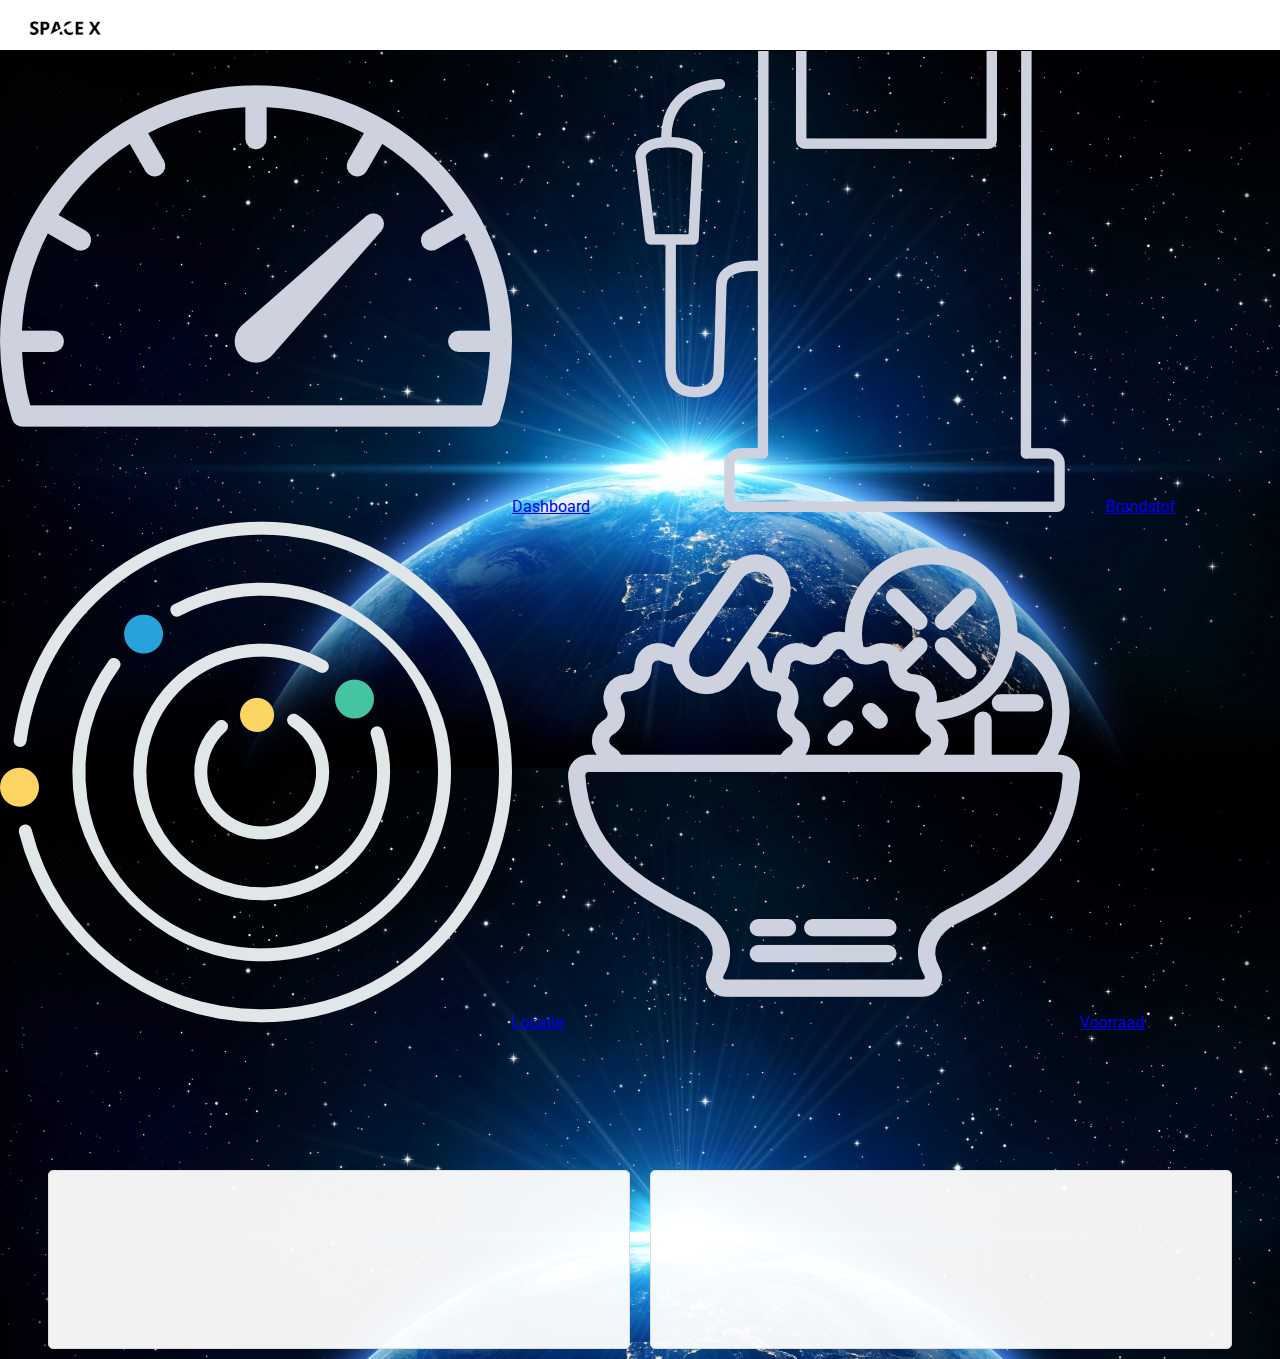
==== voorraad.html @ 4020934b "Import code" ====
<!DOCTYPE html>
<html lang="nl">
<head>
	<meta charset="UTF-8">
	<title>Dashboard</title>

	<script type="text/javascript" src="assets/js/utils.js"> </script>
	<script type="text/javascript" src="assets/js/chart.min.js"> </script>
	<link rel="stylesheet" href="assets/css/style.css">
	<link rel="stylesheet" href="assets/css/nav.css">

	    <style>
    canvas{
        -moz-user-select: none;
        -webkit-user-select: none;
        -ms-user-select: none;
    }
    </style>



</head>
<body>
	<nav class="topnav" id="myTopnav">
		  	<a href="index.html"><img src="assets/img/space-x.png" alt="logo space"/></a>
		  	<a href="index.html"></a>
		  	<a href="challenge1a.html"></a>
		  	<a href="challenge1.html"></a>
		  	<a href="challenge2a.html"></a>
		  	<a href="#" id="menu">&#9776;</a>
		</nav>

    <nav class="categorie">
        <a href="index.html"><img src="assets/img/dashboard.png" alt="dashboard"/>Dashboard</a>
        <a href="index.html"><img src="assets/img/gas-station.png" alt="space"/>Brandstof</a>
        <a href="challenge1a.html"><img src="assets/img/universe.png" alt="space universe"/>Locatie</a>
        <a href="voorraad.html"><img src="assets/img/food2.png" alt="space food"/>Voorraad</a>
    </nav>

        <div class="container">
            <section class="flex-container">
                  <div class="flex-item">
                    <div>
                      <canvas id="canvas"></canvas>
                    </div>  
                  </div>
                  <div class="flex-item">  
                    <div>
                        <canvas id="myChart"></canvas>
                    </div>
                  </div>
<!--                   <div class="flex-item">3</div>
                  <div class="flex-item">4</div>   -->
            </section>
        </div>
		<!-- einde nav -->



 <script>
        var config = {
            type: 'line',
            data: {
                labels: ["Januari", "Februari", "Maart", "April", "Mei", "Juni", "July"],
                datasets: [{
                    label: "Aantal km per maand naar mars x10.000",
                    backgroundColor: window.chartColors.red,
                    borderColor: window.chartColors.red,
                    data: [0, 800, 1800, 2900, 4000, 5000, 6000],
                    fill: false,
                }]
            },
            options: {
                responsive: true,
                title:{
                    display: true,
                    text: 'Afstand van aarde naar mars'
                },
                scales: {
                    yAxes: [{
                        gridLines: {
                            drawBorder: false,
                            color: ['pink', 'red', 'orange', 'yellow', 'green', 'blue', 'indigo', 'purple']
                        },
                        ticks: {
                            min: 0,
                            max: 6000,
                            stepSize: 1000
                        }
                    }]
                }
            }
        };

        window.onload = function() {
            var ctx = document.getElementById("canvas").getContext("2d");
            window.myLine = new Chart(ctx, config);
        };

        var ctx = document.getElementById("myChart").getContext('2d');
var myChart = new Chart(ctx, {
  type: 'pie',
  data: {
    labels: ["Leeg", "flessen Water", "blikken eten"],
    datasets: [{
      backgroundColor: [
        "#95a5a6",
        "#3498db",
        "#2ecc71"
      ],
      data: [50000, 19000, 30000]
    }]
  }
});
    </script>



</body>
	<script type="text/javascript" src="assets/js/main.js"> </script>

</html>
---- assets/css/style.css ----
@import url('https://fonts.googleapis.com/css?family=Roboto');
* {
	margin: 0px;
	font-family: 'Roboto', sans-serif;
}

body {
	background-image: url("../img/background.jpg");
}

.container {
	padding-top: 128px;
}

.flex-container {
  display: flex;
  align-items: flex-start; 
  flex-wrap: wrap;
  background-color: transparent;
   
  -ms-box-orient: horizontal;
  display: -webkit-box;
  display: -moz-box;
  display: -ms-flexbox;
  display: -moz-flex;
  display: -webkit-flex;
  display: flex;
    
  -webkit-justify-content: space-around;
  justify-content: space-around;
  -webkit-flex-flow: row wrap;
  flex-flow: row wrap;
  -webkit-align-items: stretch;
  align-items: stretch;

}

.flex-item {
 /* background-color: #262e3e;*/
  background-color: rgba(255, 255, 255, 0.95);
  width: 92%;
  margin: 10px;
  padding-left: 4%;
  padding-right: 4%;
  text-align: center;
  line-height: 75px;
  font-size: 30px;
  border: 1px solid #ddd;
  border-radius: 5px;
}

footer {
	width: 100%;
	height: 25px;
	background-color: #3a6fb4;
	overflow: hidden;
	text-align: center;
	padding: 10px;
	margin-top: 50px;
	color: white;
}



@media only screen and (min-width: 600px) {

	.container {
		float: left;
		width: 90%;
		padding-left: 5%;
		padding-right: 5%;
	}


}


@media only screen and (min-width: 1200px) {

	.container {
		float: left;
		width: 94%;
		padding-left: 3%;
		padding-right: 3%;
	}

.flex-container {
  display: flex;
  align-items: flex-start; 


}

.flex-item {
 /* background-color: #262e3e;*/
  margin: 10px;
  text-align: center;
  line-height: 75px;
  font-size: 30px;
  width: 40%;

}
.flex-item:nth-of-type(1) {
  flex-grow: 1;
}
.flex-item:nth-of-type(2) {
  flex-grow: 1;
}

.flex-item:nth-of-type(3) {
  flex-grow: 3;
}

footer {
	margin-top: 30px;
}
}
---- assets/css/nav.css ----
.topnav {
  overflow: hidden;
  background-color: #ffffff;
  border-bottom: 1px solid black;
  position: fixed;
  width: 100%;
  z-index: 1000;
}

.topnav a  {
  float: left;
  display: block;
  color: #000;
  text-align: center;
  padding: 17px 16px;
  text-decoration: none;
  font-size: 17px;
}

.topnav a:first-child  {
  float: left;
  display: block;
  color: #f2f2f2;
  text-align: center;
  padding: 5px 20px 2px;
  text-decoration: none;
  font-size: 20px;
}

.topnav a img {
  color: #f4e242;
  font-weight: bold;
  width: 90px;
  padding-top: 8px;

}

.topnav a:hover {
  background-color: #fff;
  color: black;
}

.topnav a:hover:first-child {
  background-color: none;
  color: black;
}
.topnav #menu {
  display: none;
}


@media only screen and (max-width: 980px) {
  .topnav a {display: none;
       transition: 0.5s;}
  
  .topnav a:first-child {display: block;}
  
  .topnav a#menu {
    display: block;
    position: absolute;
    right: 0;
    font-size: 25px;
    top: -14px;
    transition:all 0.3s linear;
  }

  .topnav.active a {
    float: none;
    display: block;
    text-align: left;
    transition:all 0.3s linear;

  }




}
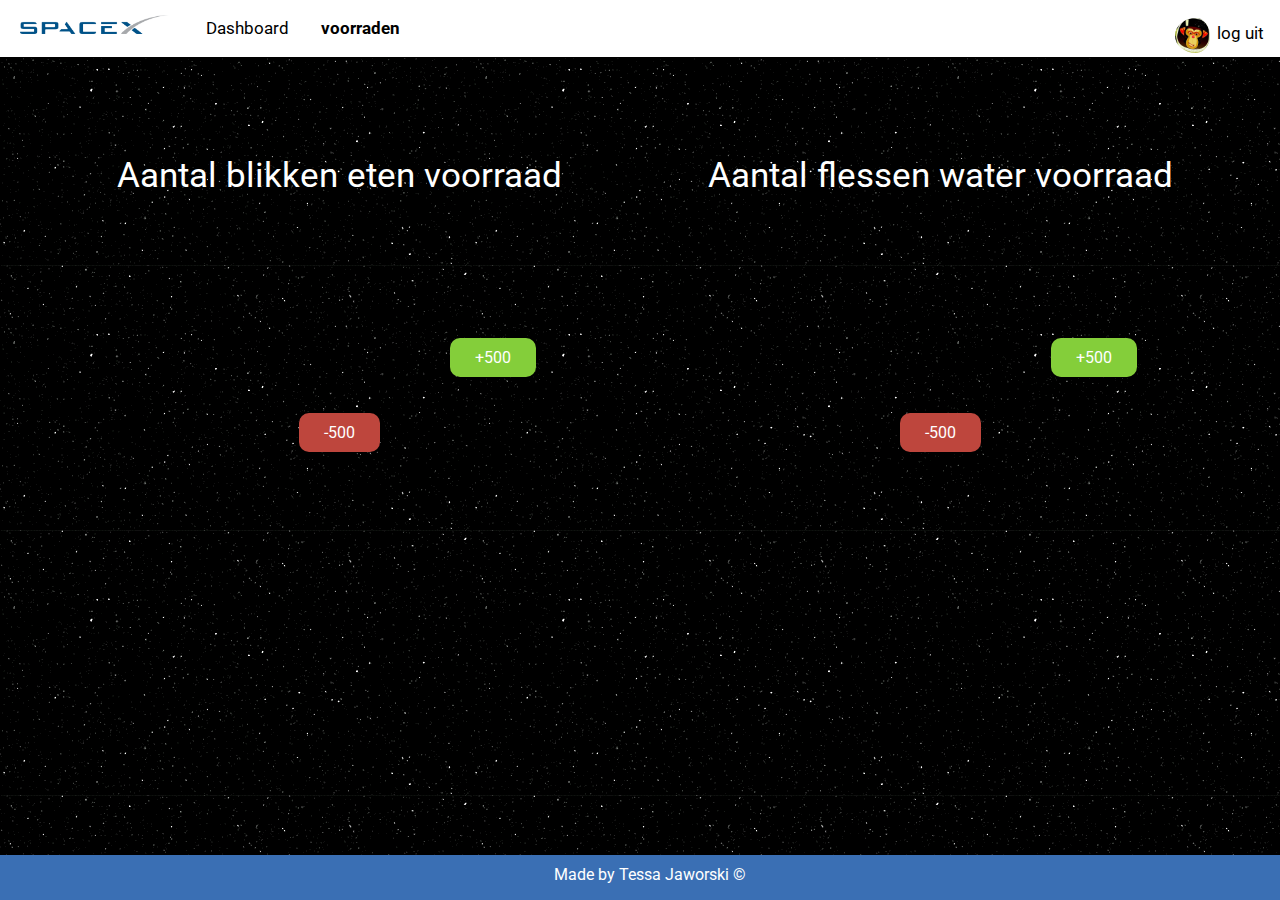
==== commit eef17b17: "Add html pages and css javascript img" ====
--- a/voorraad.html
+++ b/voorraad.html
@@ -1,122 +1,60 @@
 <!DOCTYPE html>
 <html lang="nl">
-<head>
-	<meta charset="UTF-8">
-	<title>Dashboard</title>
+  <head>
+  	<meta charset="UTF-8">
+    <meta name="viewport" content="width=device-width, initial-scale=1.0">
+  	<title>Dashboard</title>
+    <script src="assets/js/utils.js"></script>
+  	<script type="text/javascript" src="assets/js/chart.min.js"> </script>
+    <script type="text/javascript" src="assets/js/jquery3.3.1.js"></script>
+  	<link rel="stylesheet" type="text/css" href="assets/css/style.css">
+  	<link rel="stylesheet" type="text/css" href="assets/css/nav.css">
+    <link rel="stylesheet" type="text/css" href="assets/css/fontawesome.min.css">
+  </head>
 
-	<script type="text/javascript" src="assets/js/utils.js"> </script>
-	<script type="text/javascript" src="assets/js/chart.min.js"> </script>
-	<link rel="stylesheet" href="assets/css/style.css">
-	<link rel="stylesheet" href="assets/css/nav.css">
+  <body>
+    <!-- navigatie -->
+        <nav class="topnav" id="myTopnav">
+          <a href="index.html"><img src="assets/img/spacex.png" alt="logo space"/></a>
+          <a href="index.html" > Dashboard</a>
+          <a href="voorraad.html" class="active">voorraden</a>
+          <a href="index.html" class="right"><img src="assets/img/avatar.png" class="avatar-pf" alt="avatar"/><span>log uit</span></a>
+          <a href="#" id="menu">&#9776;</a>
+        </nav>
+    <!-- einde navigatie -->
 
-	    <style>
-    canvas{
-        -moz-user-select: none;
-        -webkit-user-select: none;
-        -ms-user-select: none;
-    }
-    </style>
+  <!-- container start -->
+      <div class="container">
+        <section class="flex-container">
 
+              <!-- flex item 1 -->
+              <article class="flex-item">  
+                <p> Aantal blikken eten voorraad </p>
+                <canvas id="myChart"></canvas>
+                <button type="button" class="button-plus" id="eten_plus">+500</button>
+                <button type="button" class="button-min" id="eten_min">-500</button>
+              </article>
+              <!-- einde flex item 2 -->
 
+              <!-- flex item 1 -->
+              <article class="flex-item">  
+                <p> Aantal flessen water voorraad </p>
+                <canvas id="myPie"></canvas>
+                <button type="button" class="button-plus" id="water_plus">+500</button>
+                <button type="button" class="button-min" id="water_min">-500</button>
+              </article class="flex-item">
+              <!-- einde flex item 2 -->
 
-</head>
-<body>
-	<nav class="topnav" id="myTopnav">
-		  	<a href="index.html"><img src="assets/img/space-x.png" alt="logo space"/></a>
-		  	<a href="index.html"></a>
-		  	<a href="challenge1a.html"></a>
-		  	<a href="challenge1.html"></a>
-		  	<a href="challenge2a.html"></a>
-		  	<a href="#" id="menu">&#9776;</a>
-		</nav>
-
-    <nav class="categorie">
-        <a href="index.html"><img src="assets/img/dashboard.png" alt="dashboard"/>Dashboard</a>
-        <a href="index.html"><img src="assets/img/gas-station.png" alt="space"/>Brandstof</a>
-        <a href="challenge1a.html"><img src="assets/img/universe.png" alt="space universe"/>Locatie</a>
-        <a href="voorraad.html"><img src="assets/img/food2.png" alt="space food"/>Voorraad</a>
-    </nav>
-
-        <div class="container">
-            <section class="flex-container">
-                  <div class="flex-item">
-                    <div>
-                      <canvas id="canvas"></canvas>
-                    </div>  
-                  </div>
-                  <div class="flex-item">  
-                    <div>
-                        <canvas id="myChart"></canvas>
-                    </div>
-                  </div>
-<!--                   <div class="flex-item">3</div>
-                  <div class="flex-item">4</div>   -->
-            </section>
+          </section>
         </div>
 		<!-- einde nav -->
-
-
-
- <script>
-        var config = {
-            type: 'line',
-            data: {
-                labels: ["Januari", "Februari", "Maart", "April", "Mei", "Juni", "July"],
-                datasets: [{
-                    label: "Aantal km per maand naar mars x10.000",
-                    backgroundColor: window.chartColors.red,
-                    borderColor: window.chartColors.red,
-                    data: [0, 800, 1800, 2900, 4000, 5000, 6000],
-                    fill: false,
-                }]
-            },
-            options: {
-                responsive: true,
-                title:{
-                    display: true,
-                    text: 'Afstand van aarde naar mars'
-                },
-                scales: {
-                    yAxes: [{
-                        gridLines: {
-                            drawBorder: false,
-                            color: ['pink', 'red', 'orange', 'yellow', 'green', 'blue', 'indigo', 'purple']
-                        },
-                        ticks: {
-                            min: 0,
-                            max: 6000,
-                            stepSize: 1000
-                        }
-                    }]
-                }
-            }
-        };
-
-        window.onload = function() {
-            var ctx = document.getElementById("canvas").getContext("2d");
-            window.myLine = new Chart(ctx, config);
-        };
-
-        var ctx = document.getElementById("myChart").getContext('2d');
-var myChart = new Chart(ctx, {
-  type: 'pie',
-  data: {
-    labels: ["Leeg", "flessen Water", "blikken eten"],
-    datasets: [{
-      backgroundColor: [
-        "#95a5a6",
-        "#3498db",
-        "#2ecc71"
-      ],
-      data: [50000, 19000, 30000]
-    }]
-  }
-});
-    </script>
-
-
+        <footer>
+        <p> Made by Tessa Jaworski &copy; </p>
+        </footer>
+       
 
 </body>
+
 	<script type="text/javascript" src="assets/js/main.js"> </script>
 
 </html>--- a/assets/css/style.css
+++ b/assets/css/style.css
@@ -1,16 +1,95 @@
+/* mobile first design */
+
 @import url('https://fonts.googleapis.com/css?family=Roboto');
 * {
 	margin: 0px;
 	font-family: 'Roboto', sans-serif;
 }
 
+/* background color */
 body {
-	background-image: url("../img/background.jpg");
+	background-image: url("../img/background4.gif");
+  min-height: 100%;
+}
+
+.button-min {
+    background-color: #be463d;
+    border: none;
+    color: white;
+    padding: 10px 25px;
+    text-align: center;
+    text-decoration: none;
+    display: inline-block;
+    font-size: 16px;
+    margin: 4px 2px;
+    border-radius: 10px;
+    cursor: pointer;
+}
+
+.button-min:hover {
+    background-color: #ef7267;
+}
+
+.button-plus {
+    background-color: #84ce3a;
+    border: none;
+    color: white;
+    padding: 10px 25px;
+    text-align: center;
+    text-decoration: none;
+    display: inline-block;
+    font-size: 16px;
+    margin: 4px 2px;
+    border-radius: 10px;
+    cursor: pointer;
+}
+
+.button-plus:hover {
+    background-color: #aadd77;
+}
+
+/* afstand naar MARS */
+#distance {
+	text-align: center;
+	line-height: 2.2em;
+  background-color: ;
+  color: #62c87a;
+}
+
+h2 {
+  text-transform: uppercase;
+  color: #4c98d5;
+}
+
+h4 {
+  color: white;
+}
+
+#km {
+  height: 300px; 
+  width: 100%;
+}
+
+#chartContainer {
+  height: 370px; 
+  max-width: 920px; 
+  margin: 0px auto;
+}
+
+.counter {
+  text-transform: uppercase;
 }
 
 .container {
 	padding-top: 128px;
 }
+
+.active {
+  font-weight: bold;
+  color: #1b5284;
+}
+
+
 
 .flex-container {
   display: flex;
@@ -35,31 +114,57 @@
 
 }
 
+p {
+  color: white;
+}
+
+article p {
+  font-size: 15px;
+}
+
 .flex-item {
  /* background-color: #262e3e;*/
-  background-color: rgba(255, 255, 255, 0.95);
+  /*background-color: rgba(255, 255, 255, 0.95);*/
   width: 92%;
-  margin: 10px;
+  margin: 10px 10px 30px 10px;
   padding-left: 4%;
   padding-right: 4%;
   text-align: center;
   line-height: 75px;
   font-size: 30px;
-  border: 1px solid #ddd;
+/*  border: 1px solid #ddd;*/
   border-radius: 5px;
-}
+  padding-bottom: 50px;
+}
+
+.bar-item {
+	padding: 15px;
+}
+
+
 
 footer {
 	width: 100%;
+   position: fixed;
+
 	height: 25px;
 	background-color: #3a6fb4;
 	overflow: hidden;
 	text-align: center;
 	padding: 10px;
-	margin-top: 50px;
+	margin-top: 100px;
 	color: white;
-}
-
+     left: 0;
+   bottom: 0;
+}
+
+@media only screen and (min-width: 350px) {
+
+article p {
+  font-size: 20px;
+}
+  
+}
 
 
 @media only screen and (min-width: 600px) {
@@ -71,11 +176,19 @@
 		padding-right: 5%;
 	}
 
+  article p {
+  font-size: 30px;
+}
+
 
 }
 
 
 @media only screen and (min-width: 1200px) {
+
+    article p {
+  font-size: 35px;
+}
 
 	.container {
 		float: left;
--- a/assets/css/nav.css
+++ b/assets/css/nav.css
@@ -1,3 +1,5 @@
+
+
 .topnav {
   overflow: hidden;
   background-color: #ffffff;
@@ -12,9 +14,14 @@
   display: block;
   color: #000;
   text-align: center;
-  padding: 17px 16px;
+  padding: 18px 16px;
+  padding-bottom: 0px;
   text-decoration: none;
   font-size: 17px;
+}
+
+.right {
+  float: right !important;
 }
 
 .topnav a:first-child  {
@@ -30,8 +37,8 @@
 .topnav a img {
   color: #f4e242;
   font-weight: bold;
-  width: 90px;
-  padding-top: 8px;
+  width: 150px;
+  padding-top: 10px;
 
 }
 
@@ -46,6 +53,18 @@
 }
 .topnav #menu {
   display: none;
+}
+
+.avatar-pf {
+  max-width: 35px;
+  border-radius: 50%;
+  padding-top: 0px !important;
+  padding-right: 7px;
+}
+
+nav span {
+      position: relative;
+    bottom: 14px;
 }
 
 
@@ -71,6 +90,9 @@
     transition:all 0.3s linear;
 
   }
+.right {
+  float: none !important;
+}
 
 
 
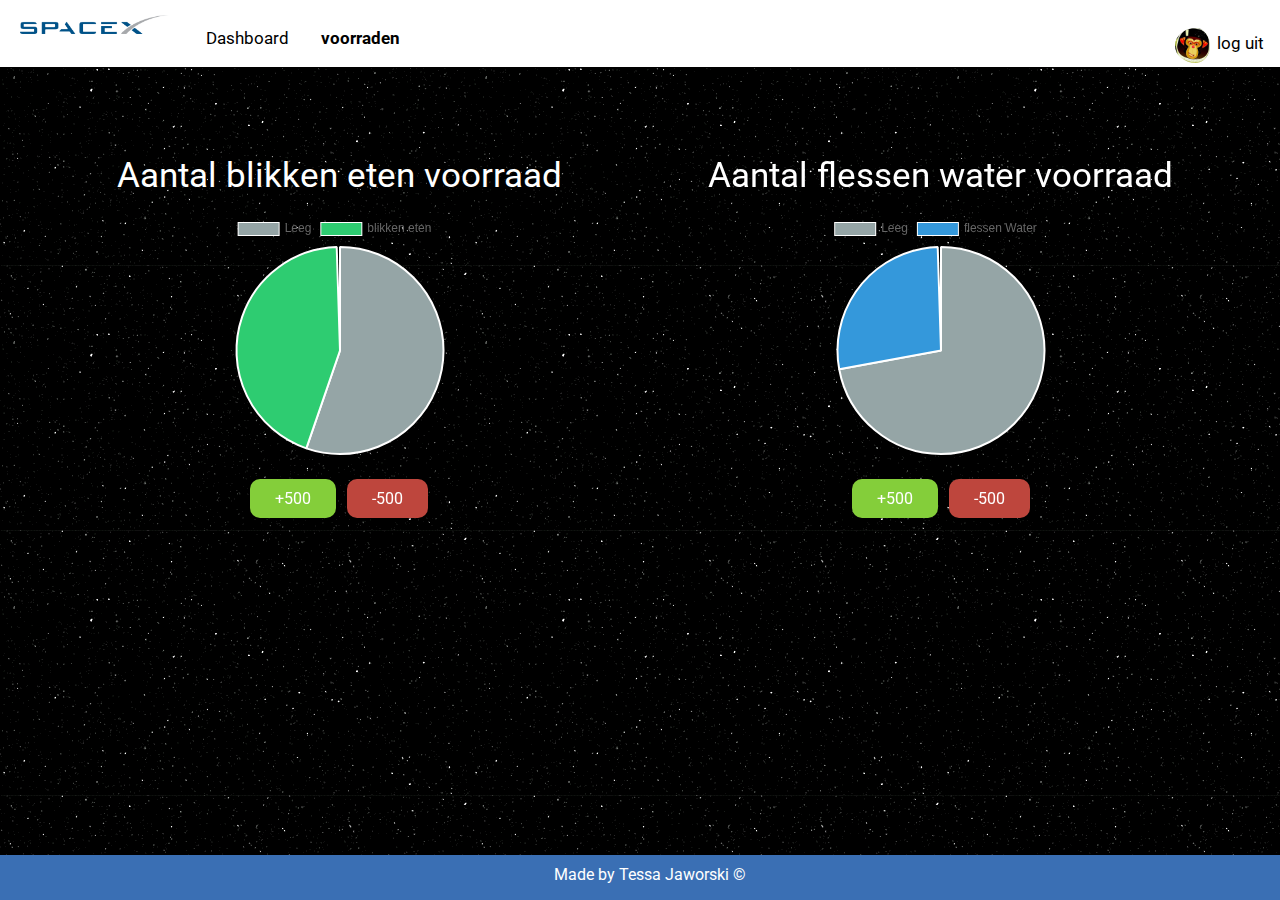
==== commit b8914282: "Delete line in html voorraad.html" ====
--- a/voorraad.html
+++ b/voorraad.html
@@ -4,7 +4,6 @@
   	<meta charset="UTF-8">
     <meta name="viewport" content="width=device-width, initial-scale=1.0">
   	<title>Dashboard</title>
-    <script src="assets/js/utils.js"></script>
   	<script type="text/javascript" src="assets/js/chart.min.js"> </script>
     <script type="text/javascript" src="assets/js/jquery3.3.1.js"></script>
   	<link rel="stylesheet" type="text/css" href="assets/css/style.css">
--- a/assets/css/nav.css
+++ b/assets/css/nav.css
@@ -14,7 +14,7 @@
   display: block;
   color: #000;
   text-align: center;
-  padding: 18px 16px;
+  padding: 28px 16px;
   padding-bottom: 0px;
   text-decoration: none;
   font-size: 17px;
@@ -69,8 +69,11 @@
 
 
 @media only screen and (max-width: 980px) {
-  .topnav a {display: none;
-       transition: 0.5s;}
+  .topnav a {
+    display: none;
+    transition: 0.5s;
+    padding: 28px 16px;
+  }
   
   .topnav a:first-child {display: block;}
   
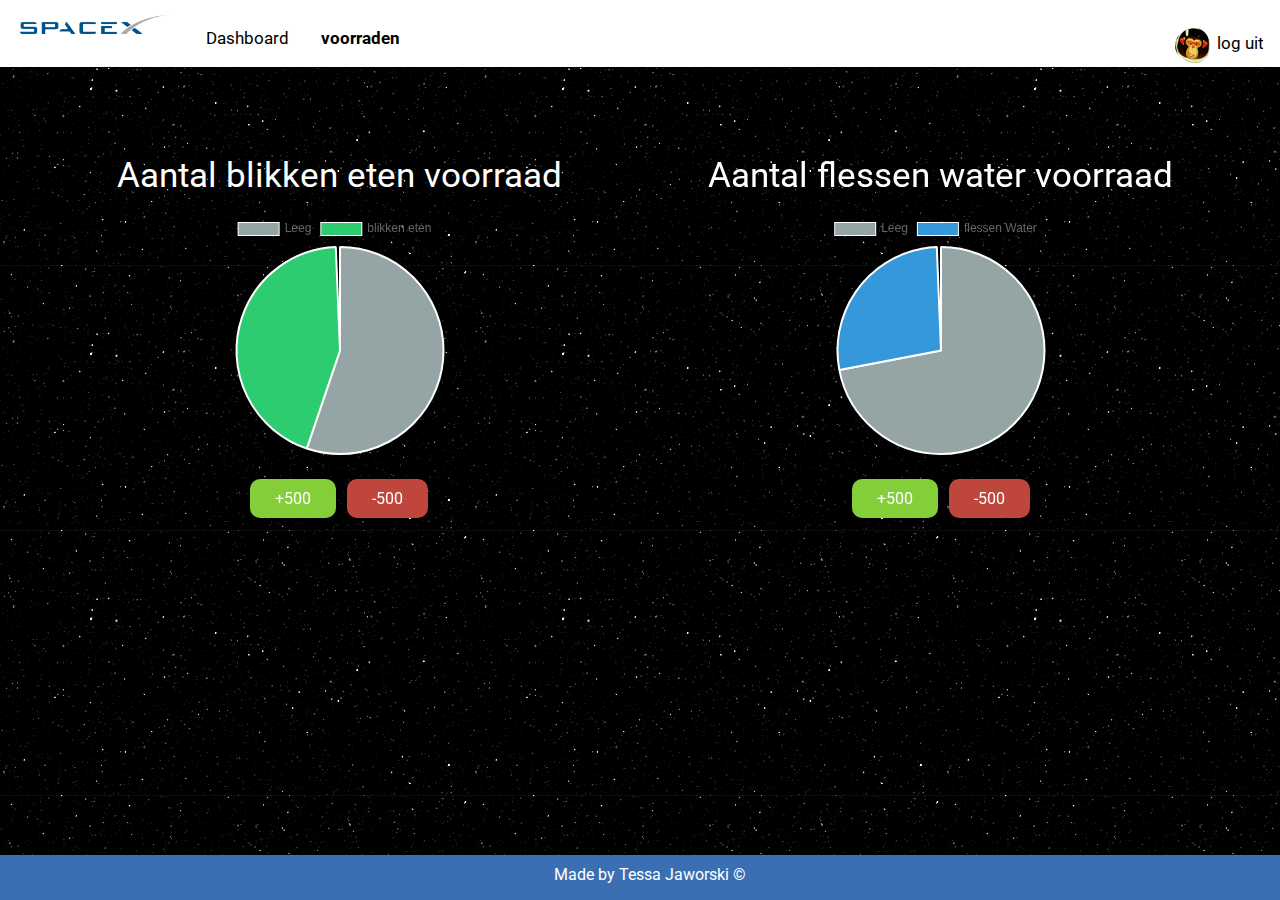
==== commit 7c6955d6: "Add favicon index + voorraad.html" ====
--- a/voorraad.html
+++ b/voorraad.html
@@ -6,6 +6,7 @@
   	<title>Dashboard</title>
   	<script type="text/javascript" src="assets/js/chart.min.js"> </script>
     <script type="text/javascript" src="assets/js/jquery3.3.1.js"></script>
+    <link rel="shortcut icon" href="assets/img/spacex.png">
   	<link rel="stylesheet" type="text/css" href="assets/css/style.css">
   	<link rel="stylesheet" type="text/css" href="assets/css/nav.css">
     <link rel="stylesheet" type="text/css" href="assets/css/fontawesome.min.css">
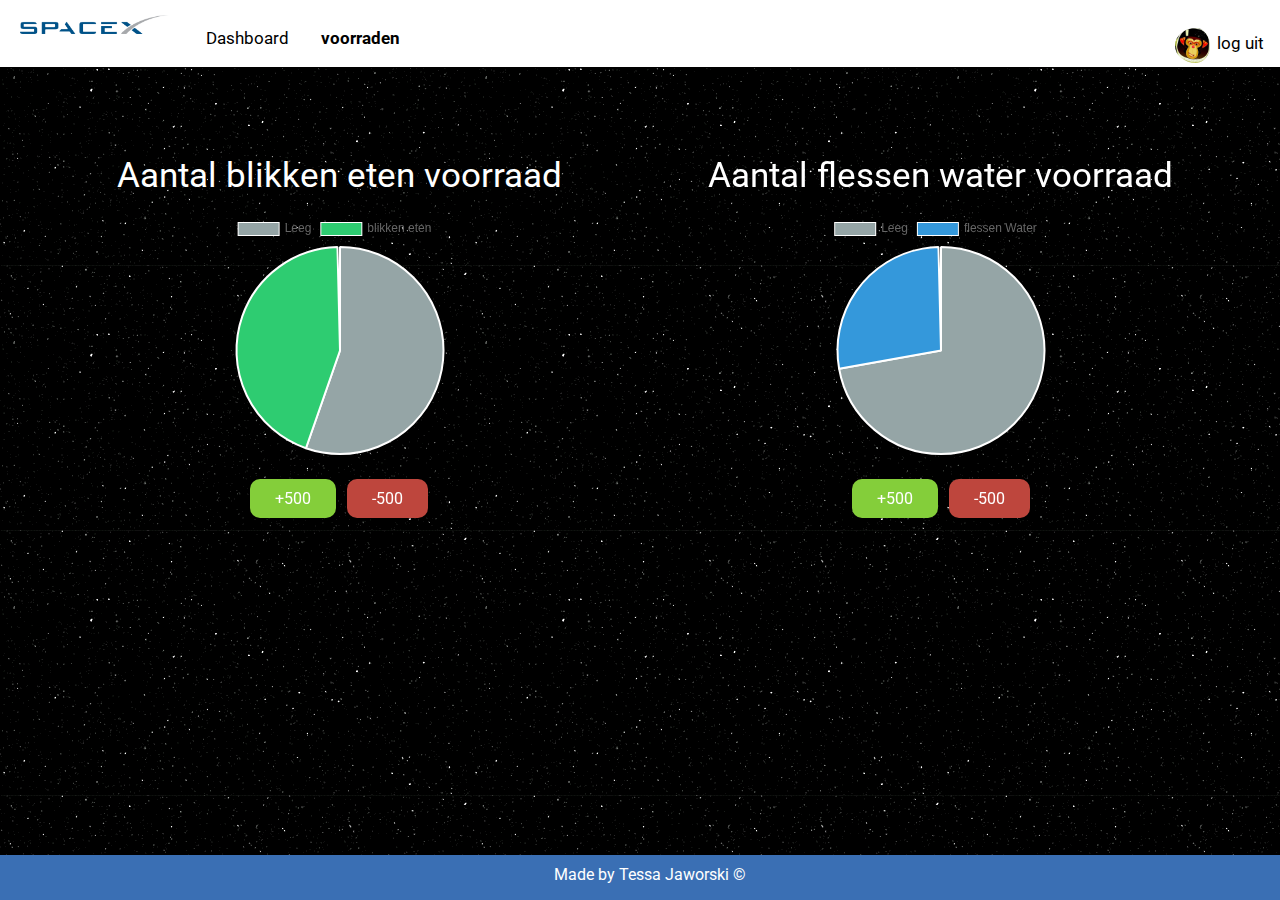
==== commit dead705a: "Add comments index + voorraad.html" ====
--- a/voorraad.html
+++ b/voorraad.html
@@ -3,58 +3,53 @@
   <head>
   	<meta charset="UTF-8">
     <meta name="viewport" content="width=device-width, initial-scale=1.0">
-  	<title>Dashboard</title>
+    <link rel="shortcut icon" href="assets/img/spacex.png">
+  	<title>Voorraad</title>
   	<script type="text/javascript" src="assets/js/chart.min.js"> </script>
     <script type="text/javascript" src="assets/js/jquery3.3.1.js"></script>
-    <link rel="shortcut icon" href="assets/img/spacex.png">
   	<link rel="stylesheet" type="text/css" href="assets/css/style.css">
   	<link rel="stylesheet" type="text/css" href="assets/css/nav.css">
-    <link rel="stylesheet" type="text/css" href="assets/css/fontawesome.min.css">
   </head>
 
   <body>
     <!-- navigatie -->
-        <nav class="topnav" id="myTopnav">
-          <a href="index.html"><img src="assets/img/spacex.png" alt="logo space"/></a>
-          <a href="index.html" > Dashboard</a>
-          <a href="voorraad.html" class="active">voorraden</a>
-          <a href="index.html" class="right"><img src="assets/img/avatar.png" class="avatar-pf" alt="avatar"/><span>log uit</span></a>
-          <a href="#" id="menu">&#9776;</a>
-        </nav>
+    <nav class="topnav" id="myTopnav">
+      <a href="index.html"><img src="assets/img/spacex.png" alt="logo space"/></a>
+      <a href="index.html" > Dashboard</a>
+      <a href="voorraad.html" class="active">voorraden</a>
+      <a href="index.html" class="right"><img src="assets/img/avatar.png" class="avatar-pf" alt="avatar"/><span>log uit</span></a>
+      <a href="#" id="menu">&#9776;</a>
+    </nav>
     <!-- einde navigatie -->
 
   <!-- container start -->
-      <div class="container">
-        <section class="flex-container">
+      <div class="container"><!-- container -->
+        <section class="flex-container"><!-- flex container -->
+          <article class="flex-item">  <!-- flex item 1 --> 
+            <p> Aantal blikken eten voorraad </p>
+            <canvas id="myChart"></canvas>
+            <button type="button" class="button-plus" id="eten_plus">+500</button>
+            <button type="button" class="button-min" id="eten_min">-500</button>
+          </article> <!-- einde flex item 2 -->
 
-              <!-- flex item 1 -->
-              <article class="flex-item">  
-                <p> Aantal blikken eten voorraad </p>
-                <canvas id="myChart"></canvas>
-                <button type="button" class="button-plus" id="eten_plus">+500</button>
-                <button type="button" class="button-min" id="eten_min">-500</button>
-              </article>
+          <!-- flex item 2 -->
+          <article class="flex-item">  
+            <p> Aantal flessen water voorraad </p>
+            <canvas id="myPie"></canvas>
+            <button type="button" class="button-plus" id="water_plus">+500</button>
+            <button type="button" class="button-min" id="water_min">-500</button>
+          </article class="flex-item">
               <!-- einde flex item 2 -->
+        </section> <!-- einde flex container -->
+      </div> <!-- einde container -->
+        
+      <footer><!-- footer credits -->
+        <p> Made by Tessa Jaworski &copy; </p>
+      </footer> <!-- einde footer -->
+    </body>
 
-              <!-- flex item 1 -->
-              <article class="flex-item">  
-                <p> Aantal flessen water voorraad </p>
-                <canvas id="myPie"></canvas>
-                <button type="button" class="button-plus" id="water_plus">+500</button>
-                <button type="button" class="button-min" id="water_min">-500</button>
-              </article class="flex-item">
-              <!-- einde flex item 2 -->
 
-          </section>
-        </div>
-		<!-- einde nav -->
-        <footer>
-        <p> Made by Tessa Jaworski &copy; </p>
-        </footer>
-       
-
-</body>
-
+<!-- javascript files -->
 	<script type="text/javascript" src="assets/js/main.js"> </script>
 
 </html>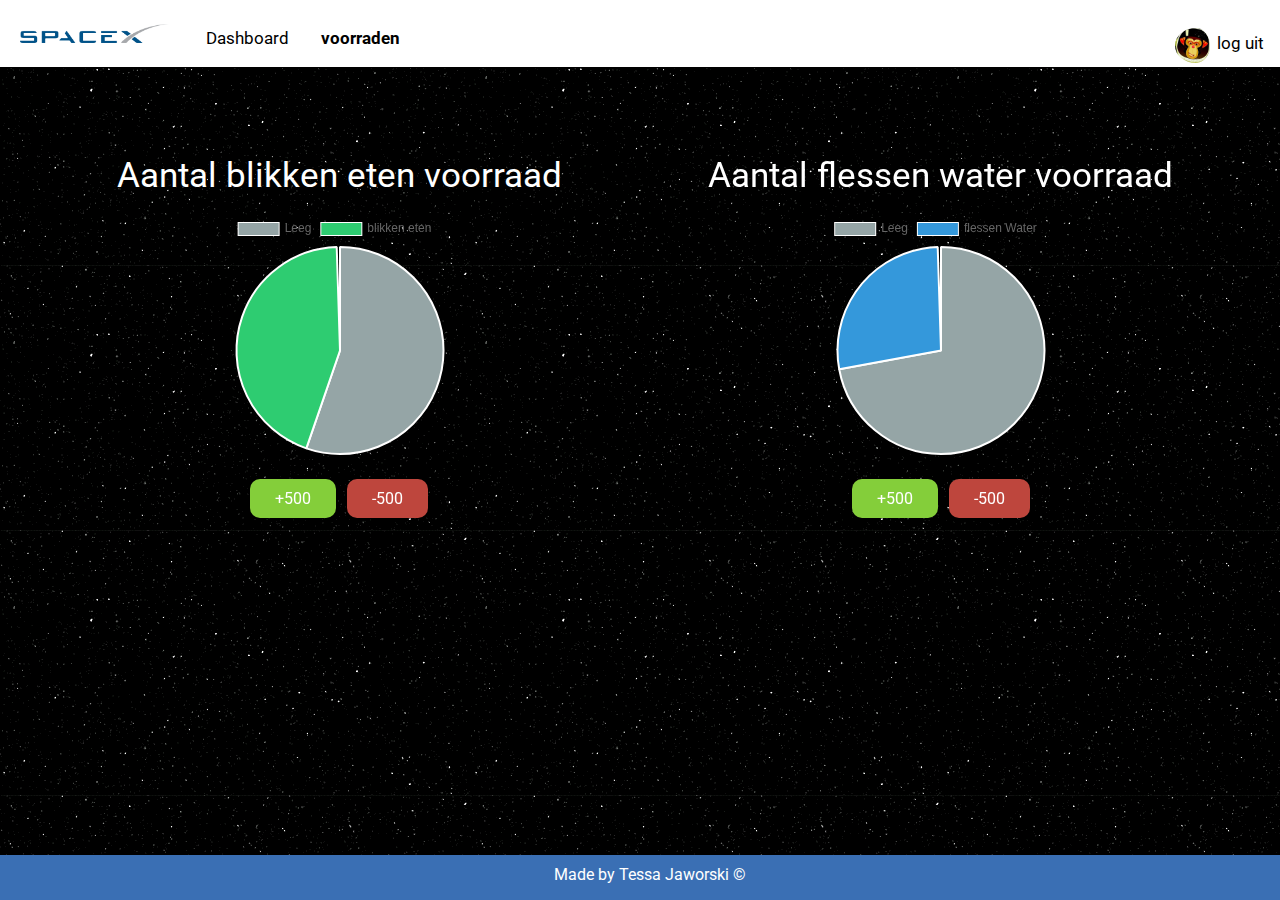
==== commit 91794f09: "Add favicon" ====
--- a/voorraad.html
+++ b/voorraad.html
@@ -3,7 +3,7 @@
   <head>
   	<meta charset="UTF-8">
     <meta name="viewport" content="width=device-width, initial-scale=1.0">
-    <link rel="shortcut icon" href="assets/img/spacex.png">
+    <link rel="shortcut icon" href="assets/img/favicon.ico">
   	<title>Voorraad</title>
   	<script type="text/javascript" src="assets/js/chart.min.js"> </script>
     <script type="text/javascript" src="assets/js/jquery3.3.1.js"></script>
--- a/assets/css/style.css
+++ b/assets/css/style.css
@@ -8,10 +8,11 @@
 
 /* background color */
 body {
-	background-image: url("../img/background4.gif");
+	background-color: black;
   min-height: 100%;
 }
 
+/* button chartjs min */
 .button-min {
     background-color: #be463d;
     border: none;
@@ -30,6 +31,7 @@
     background-color: #ef7267;
 }
 
+/* button chartjs plus */
 .button-plus {
     background-color: #84ce3a;
     border: none;
@@ -114,14 +116,6 @@
 
 }
 
-p {
-  color: white;
-}
-
-article p {
-  font-size: 15px;
-}
-
 .flex-item {
  /* background-color: #262e3e;*/
   /*background-color: rgba(255, 255, 255, 0.95);*/
@@ -141,6 +135,13 @@
 	padding: 15px;
 }
 
+p {
+  color: white;
+}
+
+article p {
+  font-size: 15px;
+}
 
 
 footer {
@@ -162,7 +163,8 @@
 
 article p {
   font-size: 20px;
-}
+  }
+
   
 }
 
@@ -178,7 +180,12 @@
 
   article p {
   font-size: 30px;
-}
+  }
+
+  body {
+  background-image: url("../img/background4.gif");
+  min-height: 100%;
+  }
 
 
 }
@@ -188,7 +195,7 @@
 
     article p {
   font-size: 35px;
-}
+  }
 
 	.container {
 		float: left;
@@ -212,19 +219,19 @@
   font-size: 30px;
   width: 40%;
 
-}
+  }
 .flex-item:nth-of-type(1) {
   flex-grow: 1;
-}
+  }
 .flex-item:nth-of-type(2) {
   flex-grow: 1;
-}
+  }
 
 .flex-item:nth-of-type(3) {
   flex-grow: 3;
-}
+  }
 
 footer {
 	margin-top: 30px;
-}
+  }
 }--- a/assets/css/nav.css
+++ b/assets/css/nav.css
@@ -7,6 +7,7 @@
   position: fixed;
   width: 100%;
   z-index: 1000;
+
 }
 
 .topnav a  {
@@ -38,12 +39,11 @@
   color: #f4e242;
   font-weight: bold;
   width: 150px;
-  padding-top: 10px;
+  padding-top: 19px;
 
 }
 
 .topnav a:hover {
-  background-color: #fff;
   color: black;
 }
 
@@ -69,11 +69,20 @@
 
 
 @media only screen and (max-width: 980px) {
+  .topnav {
+      min-height: 53px;
+  }
+
   .topnav a {
     display: none;
     transition: 0.5s;
     padding: 28px 16px;
   }
+
+  .topnav a:hover {
+  background-color: #eee;
+  color: black;
+}
   
   .topnav a:first-child {display: block;}
   
@@ -95,9 +104,6 @@
   }
 .right {
   float: none !important;
-}
-
-
-
+  }
 
 }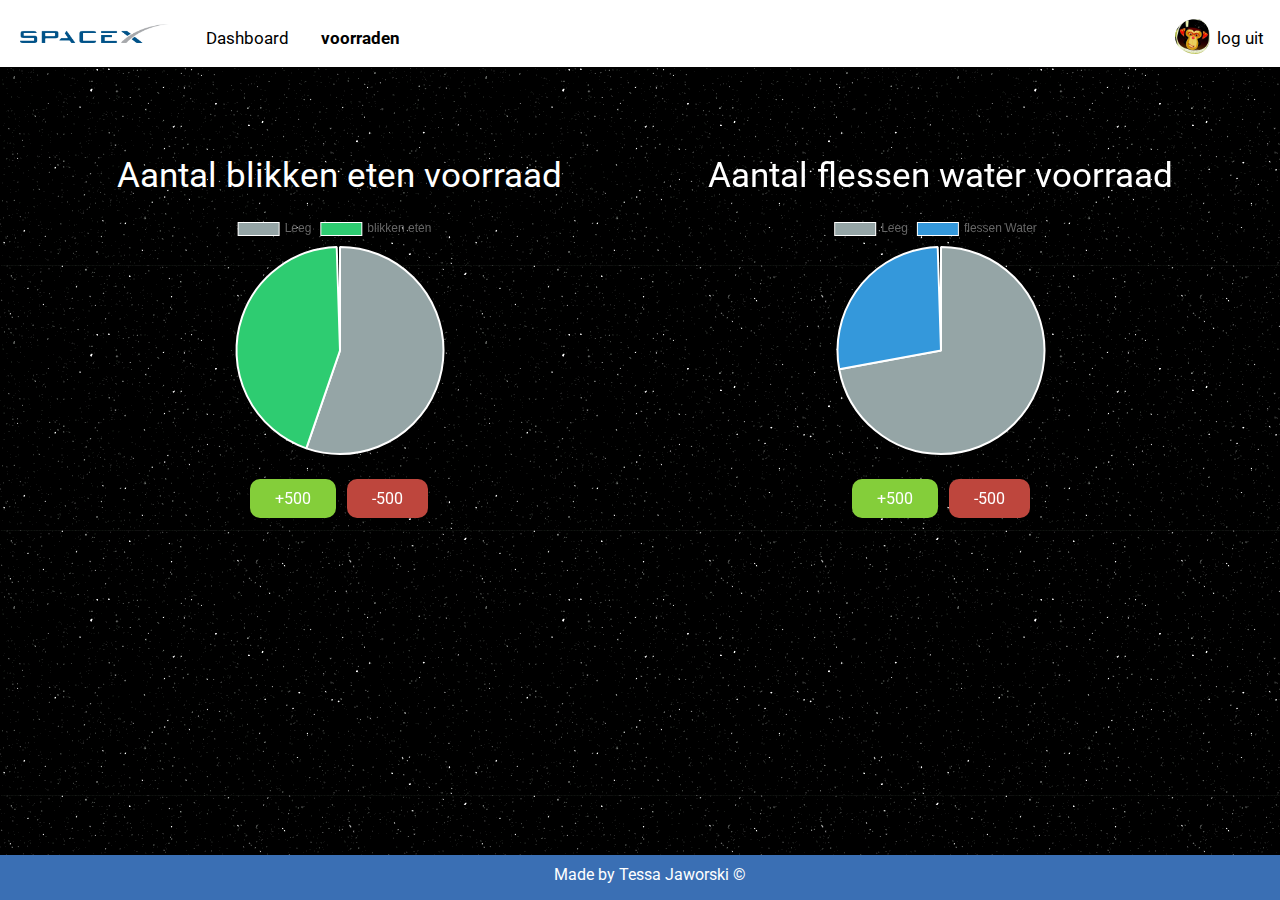
==== commit 1c610810: "Add new files" ====
--- a/voorraad.html
+++ b/voorraad.html
@@ -7,8 +7,8 @@
   	<title>Voorraad</title>
   	<script type="text/javascript" src="assets/js/chart.min.js"> </script>
     <script type="text/javascript" src="assets/js/jquery3.3.1.js"></script>
-  	<link rel="stylesheet" type="text/css" href="assets/css/style.css">
-  	<link rel="stylesheet" type="text/css" href="assets/css/nav.css">
+  	<link rel="stylesheet" type="text/css" href="assets/css/style.min.css">
+  	<link rel="stylesheet" type="text/css" href="assets/css/nav.min.css">
   </head>
 
   <body>
--- a/assets/css/style.min.css
+++ b/assets/css/style.min.css
@@ -0,0 +1 @@
+@import url(https://fonts.googleapis.com/css?family=Roboto);.counter,h2{text-transform:uppercase}*{margin:0;font-family:Roboto,sans-serif}.button-min,.button-plus{padding:10px 25px;text-decoration:none;display:inline-block;font-size:16px;margin:4px 2px;cursor:pointer;color:#fff;text-align:center}body{background-color:#000;min-height:100%}.button-min{background-color:#be463d;border:none;border-radius:10px}.button-min:hover{background-color:#ef7267}.button-plus{background-color:#84ce3a;border:none;border-radius:10px}.button-plus:hover{background-color:#ad7}#distance{text-align:center;line-height:2.2em;color:#62c87a}h2{color:#4c98d5}h4{color:#fff}#km{height:300px;width:100%}#chartContainer{height:370px;max-width:920px;margin:0 auto}.container{padding-top:128px}.active{font-weight:700;color:#1b5284}footer,p{color:#fff}.flex-container{flex-wrap:wrap;background-color:transparent;-ms-box-orient:horizontal;display:-webkit-box;display:-moz-box;display:-ms-flexbox;display:-moz-flex;display:-webkit-flex;display:flex;-webkit-justify-content:space-around;justify-content:space-around;-webkit-flex-flow:row wrap;flex-flow:row wrap;-webkit-align-items:stretch;align-items:stretch}.flex-item{width:92%;margin:10px 10px 30px;padding-left:4%;padding-right:4%;text-align:center;line-height:75px;font-size:30px;border-radius:5px;padding-bottom:50px}.bar-item{padding:15px}article p{font-size:15px}footer{width:100%;position:fixed;height:25px;background-color:#3a6fb4;overflow:hidden;text-align:center;padding:10px;margin-top:100px;left:0;bottom:0}@media only screen and (min-width:350px){article p{font-size:20px}}@media only screen and (min-width:600px){.container{float:left;width:90%;padding-left:5%;padding-right:5%}article p{font-size:30px}body{background-image:url(../img/background4.gif);min-height:100%}}@media only screen and (min-width:1200px){article p{font-size:35px}.container{float:left;width:94%;padding-left:3%;padding-right:3%}.flex-container{display:flex;align-items:flex-start}.flex-item{margin:10px;text-align:center;line-height:75px;font-size:30px;width:40%}.flex-item:nth-of-type(1),.flex-item:nth-of-type(2){flex-grow:1}.flex-item:nth-of-type(3){flex-grow:3}footer{margin-top:30px}}--- a/assets/css/nav.min.css
+++ b/assets/css/nav.min.css
@@ -0,0 +1 @@
+.topnav a,.topnav a:first-child{display:block;text-align:center;text-decoration:none}.topnav{overflow:hidden;background-color:#fff;border-bottom:1px solid #000;position:fixed;width:100%;z-index:1000}.topnav a{float:left;color:#000;padding:28px 16px 0;font-size:17px}.right{float:right!important}.topnav a:first-child{float:left;color:#f2f2f2;padding:5px 20px 2px;font-size:20px}.topnav a img{color:#f4e242;font-weight:700;width:150px;padding-top:19px}.topnav a:hover{color:#000}.topnav a:hover:first-child{background-color:none;color:#000}.topnav #menu{display:none}.avatar-pf{position:relative;bottom:9px;max-width:35px;border-radius:50%;padding-top:0!important;padding-right:7px}nav span{position:relative;bottom:19px}@media only screen and (max-width:980px){.avatar-pf{position:relative;bottom:0}nav span{position:relative;bottom:10px}.topnav{min-height:53px}.topnav a{display:none;transition:.5s;padding:28px 16px}.topnav a#menu,.topnav.active a{display:block;transition:all .3s linear}.topnav a:hover{background-color:#eee;color:#000}.topnav a:first-child{display:block}.topnav a#menu{position:absolute;right:0;font-size:25px;top:-14px}.topnav.active a{float:none;text-align:left}.right{float:none!important}}